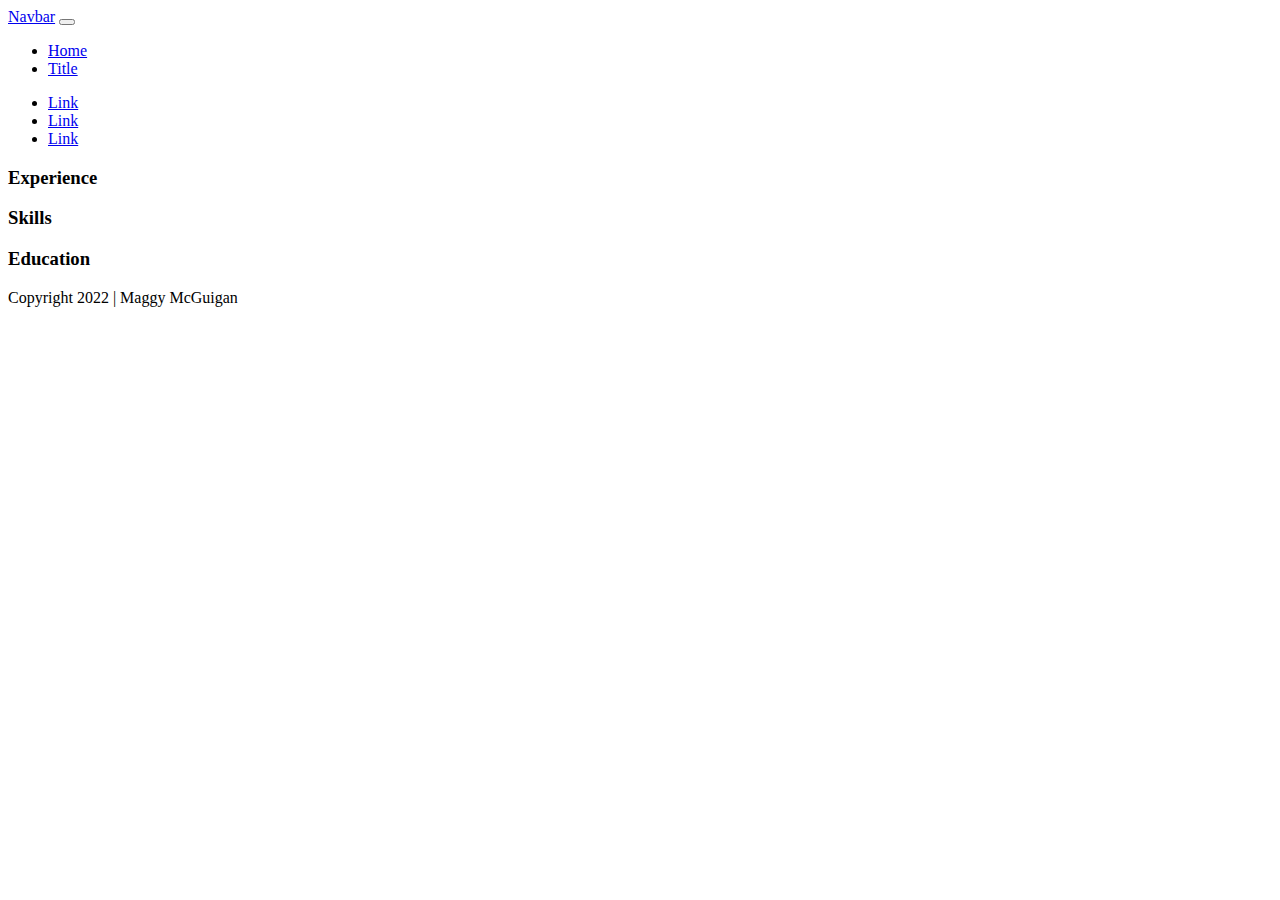
==== online-portfolio-project/index.html @ b08eb7e8 "Create index.html" ====
<!DOCTYPE html>

<html lang="en">
<head>
<meta charset="utf-8">
<meta name="viewport" content="width=device-width, initial-scale=1, shrink-to-fit=no">

<title>Bootstrap Template</title>

<!-- Bootstrap CSS and JavaScript -->
<link href="https://cdn.jsdelivr.net/npm/bootstrap@5.0.1/dist/css/bootstrap.min.css" rel="stylesheet" integrity="sha384-+0n0xVW2eSR5OomGNYDnhzAbDsOXxcvSN1TPprVMTNDbiYZCxYbOOl7+AMvyTG2x" crossorigin="anonymous">
<script src="https://cdn.jsdelivr.net/npm/bootstrap@5.0.1/dist/js/bootstrap.bundle.min.js" integrity="sha384-gtEjrD/SeCtmISkJkNUaaKMoLD0//ElJ19smozuHV6z3Iehds+3Ulb9Bn9Plx0x4" crossorigin="anonymous"></script>
<link rel="stylesheet" href="https://cdn.jsdelivr.net/npm/bootstrap-icons@1.5.0/font/bootstrap-icons.css">



</head>
<body>

 <!-- Navbar start-->
<nav class="navbar navbar-expand-lg navbar-light bg-light">
  <div class="container-fluid">
    <a class="navbar-brand" href="#">Navbar</a>
    <button class="navbar-toggler" type="button" data-bs-toggle="collapse" data-bs-target="#navbarSupportedContent" aria-controls="navbarSupportedContent" aria-expanded="false" aria-label="Toggle navigation">
      <span class="navbar-toggler-icon"></span>
    </button>
    
      <ul class="navbar-nav me-auto mb-2 mb-lg-0">
        <li class="nav-item">
          <a class="nav-link active" aria-current="page" href="#">Home</a>
        </li>
        <li class="nav-item">
          <a class="nav-link" href="#">Title</a>
        </li>
        

    </div>
 
<!-- Navbar end-->    
    
    <!-- Horizontal Nav Start -->
    <ul class="nav">
  <li class="nav-item">
    <a class="nav-link" href="#">Link</a>
  </li>
  <li class="nav-item">
    <a class="nav-link" href="#">Link</a>
  </li>
  <li class="nav-item">
    <a class="nav-link" href="#">Link</a>
  </li>
</ul>
<!-- Horizontal Nav End -->
    
<div class="container-fluid">
    <div class="row">
    <div class="col">
        <h3>Experience</h3>
        </div>
    </div>
    
    <div class="row">
    <div class="col">
        <h3>Skills</h3>
        </div>
    </div>
    
    <div class="row">
    <div class="col">
        <h3>Education</h3>
        </div>
    </div>
    </div>
        

    <!-- Footer Start-->
<div class="container-fluid" id="footer">
    Copyright 2022 | Maggy McGuigan
    <div>
    <!-- Footer end-->

    </body>
    </html>
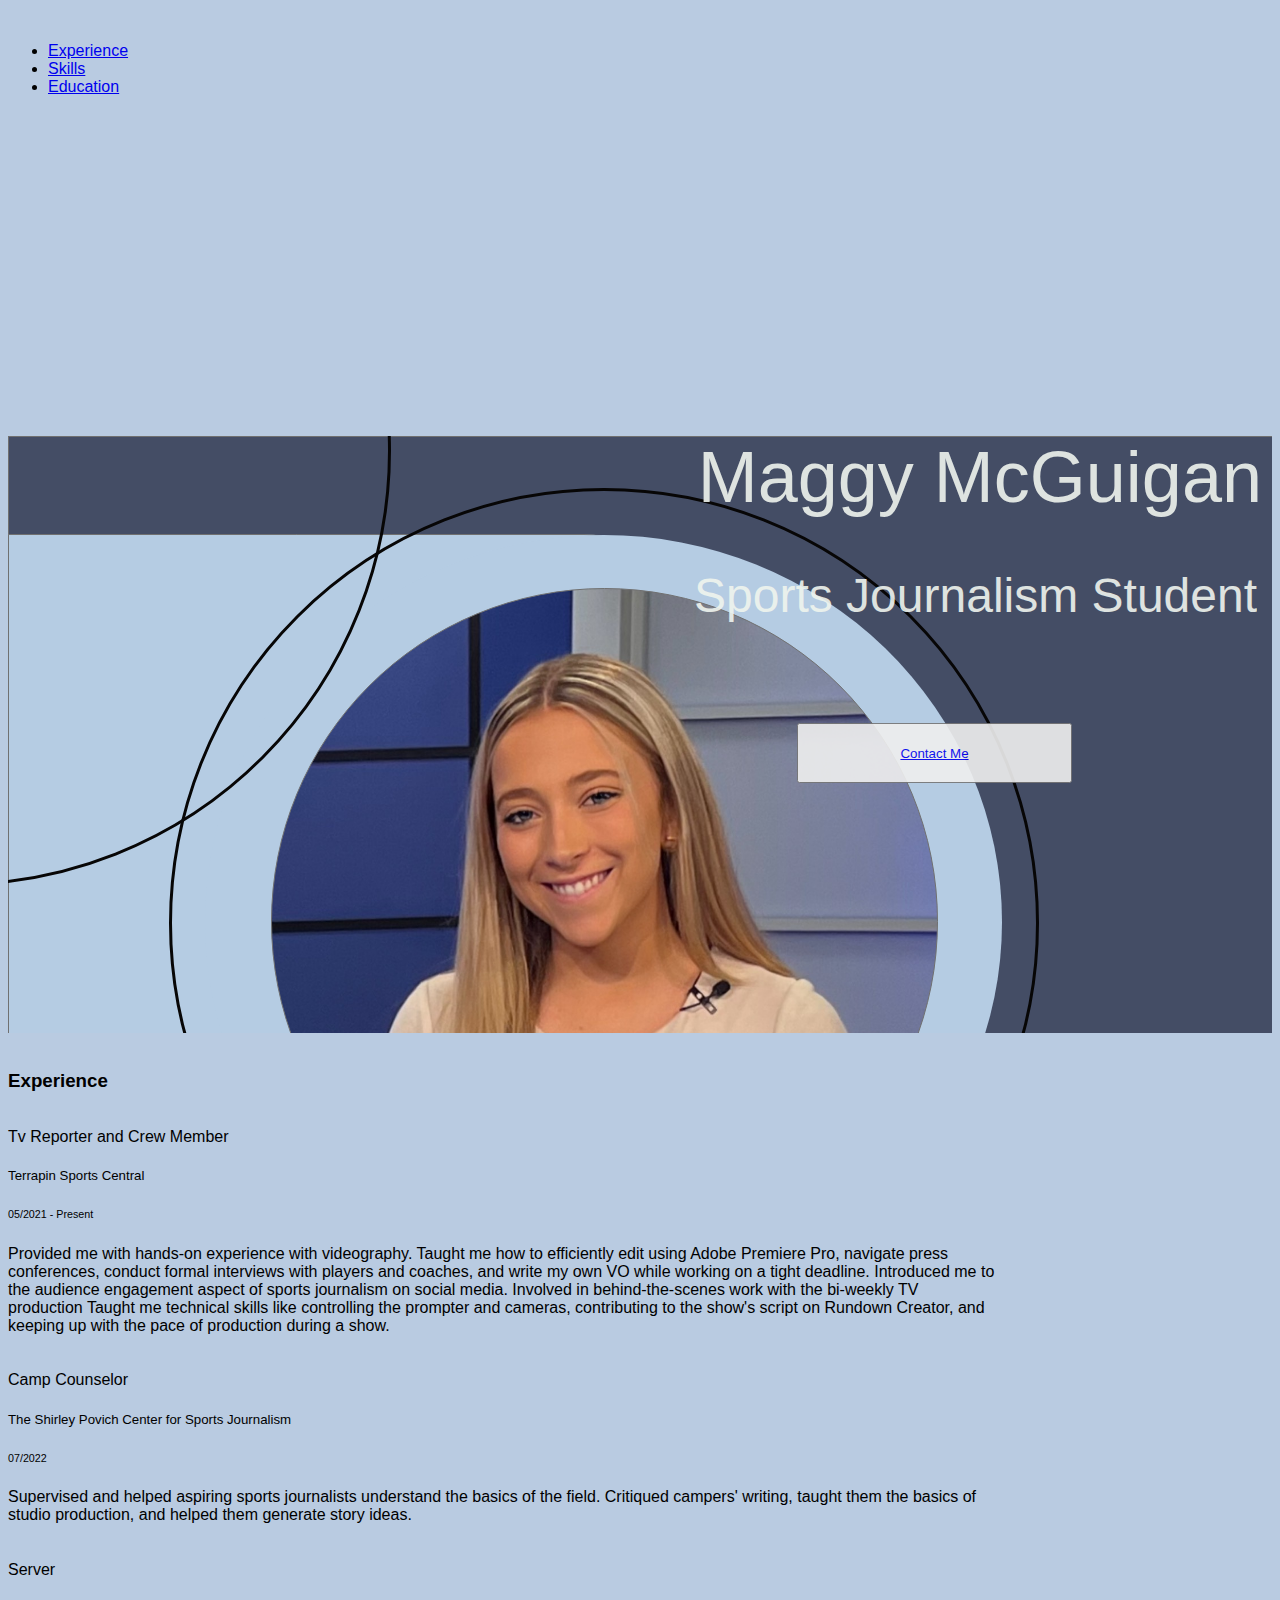
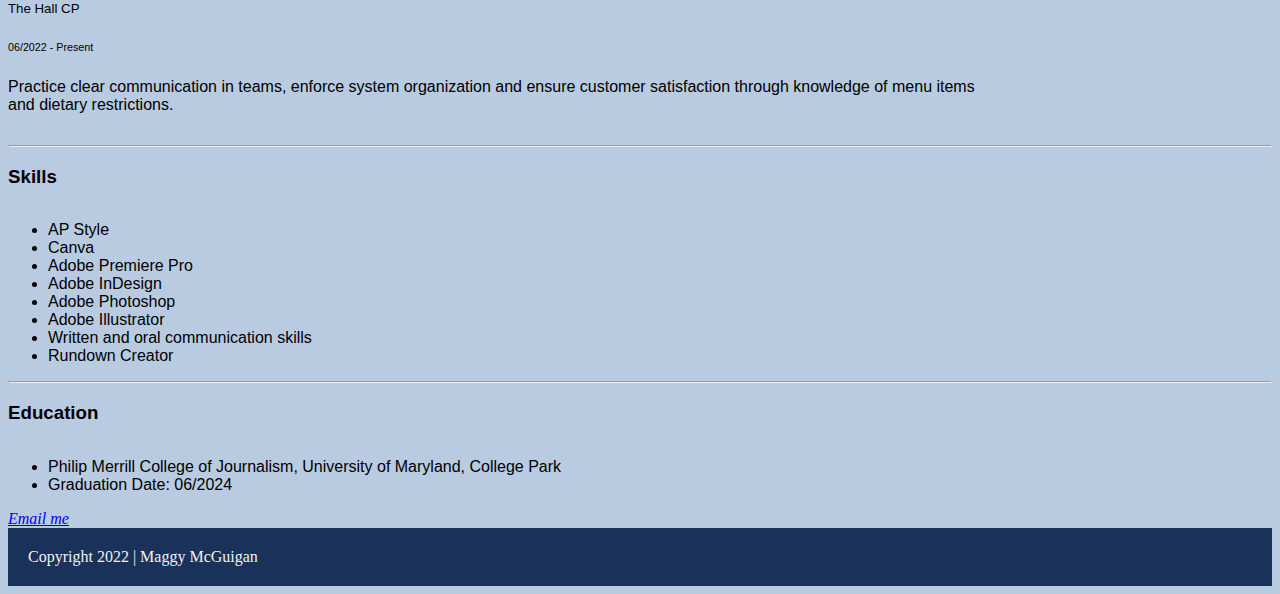
==== commit 053744c4: "Update index.html" ====
--- a/online-portfolio-project/index.html
+++ b/online-portfolio-project/index.html
@@ -12,65 +12,135 @@
 <script src="https://cdn.jsdelivr.net/npm/bootstrap@5.0.1/dist/js/bootstrap.bundle.min.js" integrity="sha384-gtEjrD/SeCtmISkJkNUaaKMoLD0//ElJ19smozuHV6z3Iehds+3Ulb9Bn9Plx0x4" crossorigin="anonymous"></script>
 <link rel="stylesheet" href="https://cdn.jsdelivr.net/npm/bootstrap-icons@1.5.0/font/bootstrap-icons.css">
 
+<link href="style.css" rel="stylesheet">
 
-
+<img href="portfolio-topper.png">
 </head>
 <body>
 
- <!-- Navbar start-->
-<nav class="navbar navbar-expand-lg navbar-light bg-light">
-  <div class="container-fluid">
-    <a class="navbar-brand" href="#">Navbar</a>
-    <button class="navbar-toggler" type="button" data-bs-toggle="collapse" data-bs-target="#navbarSupportedContent" aria-controls="navbarSupportedContent" aria-expanded="false" aria-label="Toggle navigation">
-      <span class="navbar-toggler-icon"></span>
-    </button>
-    
-      <ul class="navbar-nav me-auto mb-2 mb-lg-0">
-        <li class="nav-item">
-          <a class="nav-link active" aria-current="page" href="#">Home</a>
-        </li>
-        <li class="nav-item">
-          <a class="nav-link" href="#">Title</a>
-        </li>
-        
 
-    </div>
- 
-<!-- Navbar end-->    
-    
-    <!-- Horizontal Nav Start -->
+<!-- Horizontal Nav Start -->
     <ul class="nav">
   <li class="nav-item">
-    <a class="nav-link" href="#">Link</a>
+    <a class="nav-link" href="#experience">Experience</a>
   </li>
   <li class="nav-item">
-    <a class="nav-link" href="#">Link</a>
+    <a class="nav-link" href="#skills">Skills</a>
   </li>
   <li class="nav-item">
-    <a class="nav-link" href="#">Link</a>
+    <a class="nav-link" href="#education">Education</a>
   </li>
 </ul>
 <!-- Horizontal Nav End -->
     
-<div class="container-fluid">
+    
+<div class="container-fluid" id="topper">
+    <div class="row">
+    <div class="col">
+        <div class="row">
+  <div class="col-xs-12 col-md-8"></div>
+  <div class="col-xs-6 col-md-4"></div>
+</div>
+
+
+<div class="row">
+  <div class="col-xs-6 col-md-4"></div>
+
+</div>
+
+<div class="row">
+  <div class="col-xs-6"></div>
+</div>
+        
+  
+        <h1>Maggy McGuigan</h1>
+        <h2>Sports Journalism Student</h2>
+    
+        <button class="nav-item">
+            <a class="nav-link" href="#email">Contact Me</a>
+        </button>
+      </div>
+        </div>
+        </div>
+    </div>
+    </div>
+
+    
+    <br>
+    
+<div class="container-fluid" id="experience">
     <div class="row">
     <div class="col">
         <h3>Experience</h3>
-        </div>
+        
+        
+   <h4>Tv Reporter and Crew Member</h4>
+     <h5>Terrapin Sports Central</h5>
+                <h6>05/2021 - Present</h6>
+                    <p>Provided me with hands-on experience with videography.
+Taught me how to efficiently edit using Adobe Premiere Pro, navigate press conferences, conduct formal interviews with players and coaches, and write my own VO while working on a tight deadline.				
+Introduced me to the audience engagement aspect of sports journalism on social media.
+Involved in behind-the-scenes work with the bi-weekly TV production
+Taught me technical skills like controlling the prompter and cameras, contributing to the show's script on Rundown Creator, and keeping up with the pace of production during a show.	</p>
+     
+     
+     <h4>Camp Counselor</h4>
+        <h5>The Shirley Povich Center for Sports Journalism</h5>
+            <h6>07/2022</h6>
+                <p>Supervised and helped aspiring sports journalists understand the basics of the field.
+Critiqued campers' writing, taught them the basics of studio production, and helped them generate story ideas.</p>
+     
+     
+     <h4>Server</h4>
+        <h5>The Hall CP</h5>
+            <h6>06/2022 - Present</h6>
+                <p>Practice clear communication in teams, enforce system organization and ensure customer satisfaction through knowledge of menu items and dietary restrictions.</p>
+                </div>
+
     </div>
     
+    <hr>
+    <div class="container-fluid" id="skills">
     <div class="row">
     <div class="col">
         <h3>Skills</h3>
-        </div>
+    
+        <ul>
+            <li>AP Style</li> 
+            <li>Canva</li>
+            <li>Adobe Premiere Pro</li>
+            <li>Adobe InDesign</li>
+            <li>Adobe Photoshop</li>
+            <li>Adobe Illustrator</li>
+            <li>Written and oral communication skills</li>
+            <li>Rundown Creator</li>
+            
+        </ul>
+         </div>
     </div>
     
+    <hr>
+    <div class="container-fluid" id="education">
     <div class="row">
     <div class="col">
         <h3>Education</h3>
-        </div>
+       
+        <ul>
+            <li>Philip Merrill College of Journalism, University of Maryland, College Park</li>
+            <li>Graduation Date: 06/2024</li>
+        </ul>
+        
+         </div>
+    
     </div>
+    
     </div>
+    
+    <address>
+<a href="mailto:mmcguig1@terpmail.umd.edu" id="email">Email me</a><br>
+
+</address>
+
         
 
     <!-- Footer Start-->
--- a/online-portfolio-project/style.css
+++ b/online-portfolio-project/style.css
@@ -0,0 +1,98 @@
+#footer{
+    background-color:#1A3159;
+    color:#EFF4EE;
+    padding: 20px 0px 20px 20px;
+}
+
+#topper{
+    background-image: url(mcguigan-topper.png);
+    background-size:auto;
+    background-position: top left;
+    text-align:right;
+}
+
+img{
+   width: auto;
+    height: auto;
+}
+
+h1{
+    margin-left: 120px;
+    margin-top: 340px;
+    margin-right: 10px;
+    margin-bottom: 30px;
+    color:#EFF4EE;
+    font-family: 'Raleway', Sans-Serif;
+    font-weight:lighter;
+    font-size:450%;
+    opacity: .9;
+ 
+    
+
+}
+
+h2{
+    margin-top: 50px;
+    margin-right: 15px;
+    margin-bottom: 100px;
+    color:#EFF4EE;
+    font-family: 'Open Sans', sans-serif;
+    font-weight: lighter;
+    font-size: 300%;
+    opacity: .9;
+
+}
+
+h3{
+    font-family: 'Raleway', Sans-Serif;
+    padding-bottom: 15px;
+}
+
+h4{
+    font-family: 'Open Sans', sans-serif;
+    font-weight: lighter;
+
+}
+
+h5{
+  font-family: 'Raleway', Sans-Serif;
+    font-weight: lighter;  
+}
+
+h6{
+    font-family: 'Open Sans', sans-serif;
+    font-weight: lighter;
+}
+
+p{
+   font-family: 'Raleway', Sans-Serif;
+    margin-right: 275px;
+    padding-bottom: 15px;
+}
+
+ul{
+    font-family: 'Raleway', Sans-Serif;
+}
+
+
+
+button:hover{
+    color:white;
+   
+}
+
+button{
+    height: 60px;
+    width: 275px;
+    margin-bottom: 250px;
+    margin-right: 200px;
+    opacity: .9;
+}
+
+body{
+    background-color: #B9CBE1;
+}
+
+
+    
+
